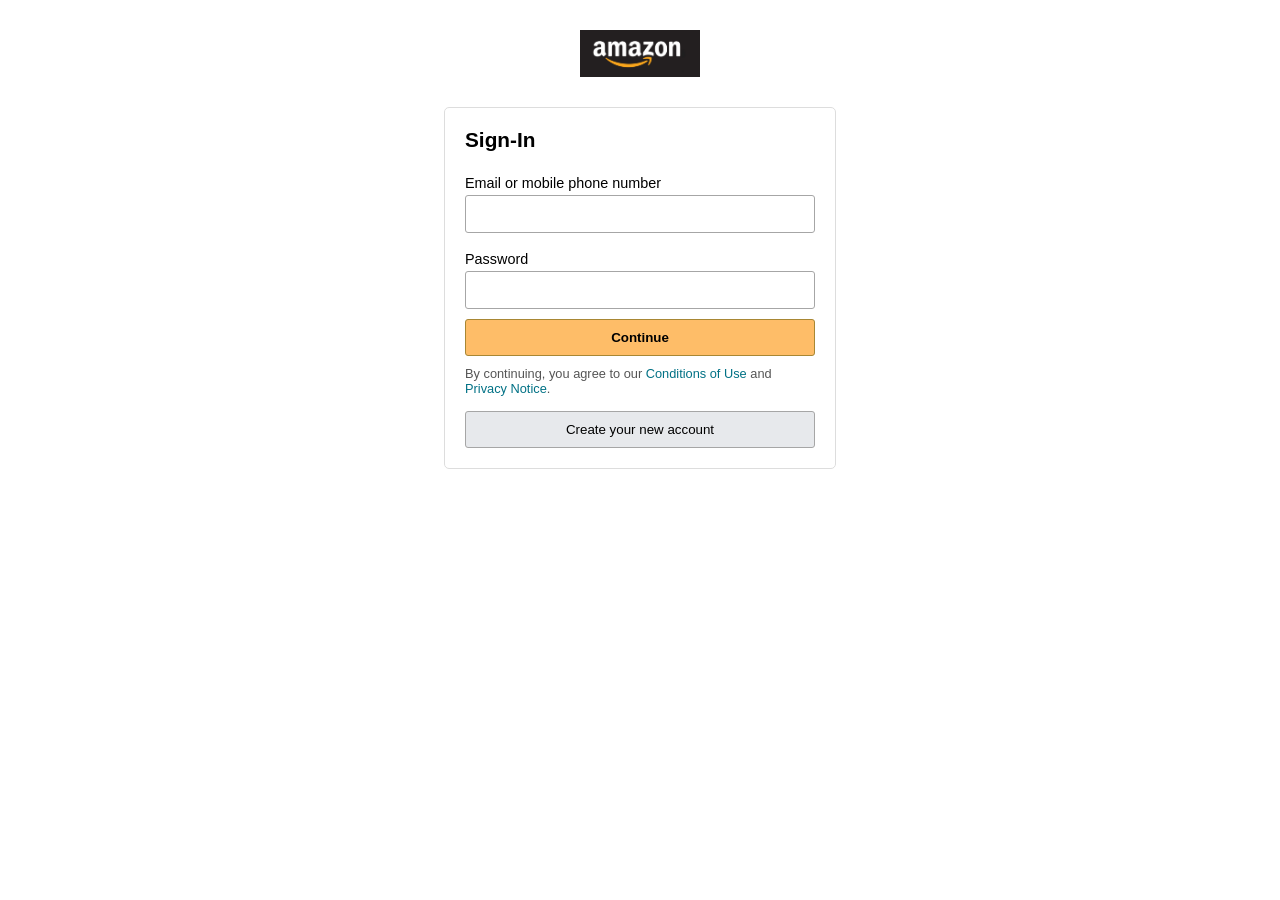
==== login.html @ b97c511e "Initial commit - Amazon project" ====
<!DOCTYPE html>
<html lang="en">
<head>
    <meta charset="UTF-8">
    <meta name="viewport" content="width=device-width, initial-scale=1.0">
    <title>login</title>
    <link rel="stylesheet" href="style.css">
</head>
<body>
     <div class="login-logo">
        <img src="amazon_logo2_1.png" alt="Logo">
    </div>

    <div class="login-box">
        <h2>Sign-In</h2>

        <form action="#">
            <label for="email">Email or mobile phone number</label>
            <input type="text" id="email" required>

            <label for="password">Password</label>
            <input type="password" id="password" required>

            <button type="submit" class="login-btn">Continue</button>
        </form>

        <p class="login-help">
            By continuing, you agree to our 
            <a href="#">Conditions of Use</a> and 
            <a href="#">Privacy Notice</a>.
        </p>

        <button class="new-account-btn">
            Create your new account
        </button>
    </div>

</body>
</html>
---- style.css ----
*{
   margin: 0;
   font-family: Arial, sans-serif; 
   border: border-box;
}

.navbar{
    height: 60px;
    background-color: #0F1111;
    color: white;
    display: flex;
    align-items: center;
    justify-content: space-evenly;
}

.nav-logo{
    height: 50px;
    width: 120px;
}

.logo{
    background-image: url("amazon_logo2_1.png");
    background-size: cover;
    height: 50px;
    width: 100%;
}

.border{
    border: 1px solid transparent;
}

.border:hover{
    border: 1px solid white;
}

/* box-2 */
.add-first{
   color: #CCCCCC;
   font-size: 0.75rem; /*0.85rem */
   margin-left: 15px;
}

.add-sec{
   color: #FFFFFF;
   margin-left: 3px;
}

.add-icon{
    display: flex;
    align-items: center;
}

.EN{
    display: flex;
    justify-content: space-evenly;
    align-items: center;
    margin-top: 10px;
}

.sel-box{
    display: inline-block;
    color:white;
    background-color: transparent;
    border: none;
    width: 40px;
    font-weight: 700;
    /* height: 50px; */
}

/* box-3 */
.nav-search{
    display: flex;
    justify-content: space-evenly;
    background-color: pink;
    width: 620px;
    height: 40px;
    border-radius: 3px;
}

.search-select{
    background-color: #f3f3f3;
    width: 50px;
    text-align: center;
    border-top-left-radius: 3px;
    border-bottom-left-radius: 3px;
    border: none;
    color: #0F1111;
    height: 40px;
}

.search-input{
    width: 100%;
    font-size: 0.875rem; /*1rem*/
    border: none;
}

.search-icon{
    width: 45px;
    display: flex;
    justify-content: center;
    align-items: center;
    font-size: 1.2rem;
    background-color: #febd68;
    border-top-right-radius: 3px;
    border-bottom-right-radius: 3px;
    color: #0F1111;
}

.nav-search:hover{
    border: 2px solid orange;
}
/* box-4 */
span{
    font-size: 0.75rem;
}

.nav-sec{
    font-size: 0.875rem;
    font-weight: 700;
}

/*box-6*/
.nav-cart i{
    font-size: 30px;
}
.nav-cart{
    font-size: 0.875rem;
    font-weight: 700;
}

/*panel*/
.panel{
    height: 39px;
    background-color: #222f3d;
    display: flex;
    color: white;
    align-items: center;
    justify-content: space-evenly;
}

.panel-all{
    font-size: 1rem;
    margin-left: 10px;
    font-weight: 700;

}

.panel-ops p{
    display: inline;
    margin-left: 15px;
}

.panel-ops{
    font-size: 0.875rem;
    width: 94.23%;
}

/*hero section*/
.hero-section{
    background-image: url("hero_image.jpg");
    height: 550px;
    background-size: cover;
    display: flex;
   justify-content: space-evenly;
   position: absolute;
   width: 100%;
   
}

.opacity{
    -webkit-mask-image: linear-gradient(to bottom, rgba(0, 0, 0, 0.5) 30%, rgba(0, 0, 0, 1) 50%);
  mask-image: linear-gradient(to top, rgba(0, 0, 0, 0.5) 30%, rgba(0, 0, 0, 1) 50%);
 
}


.xyz{
 width: 100%;
 
}

.hero-msg{
    background-color: white;
    color: black;
    height: 40px;
    display: flex;
    align-items: center;
    justify-content: space-evenly;
    font-size: 0.875rem;
    width: 1225px;
    margin-top: 250px;

}

.hero-msg a{
    color: #007185;
}

.bg{
    height: 220px;
    background: linear-gradient(to bottom, rgb(255, 0, 0), rgb(220, 167, 8));
}

/* shop section*/
.shop-section{
    display: flex;
    flex-wrap: wrap;
    justify-content: space-evenly;
    position: absolute;
    margin-top: 300px;
    background: linear-gradient(to bottom, transparent, rgba(237, 133, 68, 0.989), rgba(240, 237, 228, 0.685));
}
.box{
    height: 400px;
    width: 23%;
   background-color: white;
   padding: 20px 0px 15px;
   margin-top: 9px;
   margin-bottom: 10px;
}

.box-img{
    height: 300px;
    background-size: cover;
    margin-top: 1rem;
    margin-bottom: 2.8rem;
}

.box-content{
    margin-left: 1rem;
    margin-right: 1rem;
}

.box2{
    display: flex;
    flex-wrap: wrap;
     /* margin-top: 1rem;  */
     justify-content: space-evenly;
     align-items:center;
    height: 435px;
    width: 23%;
     background-color: white;
     margin-top: 9px;
    /* padding: 20px 0px 15px; */
    margin-left: 0px;
    margin-right: 0px;
}

.link1{
    margin-top: 100px;
    font-size: 0.75rem;
}

.box-img1{
    height:100px;
    width: 120px;
    background-size: cover;
    margin-bottom: 70px;
}

.text{
      
    margin-left: 15px;
}

.box2 a{
    margin-right: 90px;
}

.text1{
    margin-right: 15px;
     margin-top:10px;  
}

.text2{
    margin-top:10px;  
    margin-right: 35px; 
}

.text3{
    margin-top: 10px;
    margin-left: 15px;
}

/*Footer*/
footer{
    margin-top: 1000px;
}
.foot-panel1{
    background-color: #37475a;
    color: white;
    height: 49px;
    display: flex;
    justify-content: center;
    align-items: center;
    font-size: 0.8125rem;
}

.foot-panel2{
    background-color: #222f3d;
    color: white;
    height: 300px;
    display: flex;
    justify-content: space-evenly;
}
 
ul{
   margin-top: 35px;
}

ul p{
    margin:2px 0px 14px;
    font-weight: 700;
}

ul a{
    display: block;
    font-size: 0.875rem;
    margin-top: 10px;
    color: #dddddd;
}

ul a:hover{
    text-decoration: underline;
}

.foot-panel3{
    background-color: #222f3d;
    color: white;
    border-top: 0.25px solid white;
    height: 70px;
    display: flex;
    justify-content: center;
    align-items: center;
}

.logo{
     background-image: url("amazon_logo2_1.png");
    background-size: cover;
    height: 50px;
    width: 120px;
}

.b1{
     Display: flex;
    justify-content: space-evenly;
    align-items: center;
    font-size: 0.8125rem;
    border: 1px solid #848688;
    border-radius: 3px;
    background-color: transparent;
    color: white;
    width: 131.67px;
    height: 33.04px;
    font-size: 0.875rem;
    margin-left: 5px;
}

.abc{
    display: inline-block;
    color:white;
    background-color: transparent;
    border: none;
    width: 100px;
    height: 50px;
}

option{
    color: black;
    background-color: white;
}

.logo1{
    background-image: url("usa\ flag.jpeg");
    background-size: cover;
    width: 18px;
    height: 12px;
}


.boxes{
    display: flex;
    justify-content: space-evenly;
    align-items: center;
    margin-left: 35px;
}


.foot-panel4{
    background-color: #0F1111;
    color: white;
    height: 80px;
    font-size: 0.7rem;
    text-align: center;
}

.pages{
    padding-top: 25px;
}

.copyright{
    padding-top: 5px;
}

/* ===== LOGIN PAGE ===== */
.login-logo {
  display: flex;
  justify-content: center;
  margin: 30px 0;
}

.login-logo img {
  width: 120px;
}

.login-box {
  width: 350px;
  margin: auto;
  border: 1px solid #ddd;
  padding: 20px;
  border-radius: 5px;
  background: #fff;
}

.login-box h2 {
  margin-bottom: 15px;
  font-size: 1.3rem;
}

.login-box form {
  display: flex;
  flex-direction: column;
}

.login-box label {
  font-size: 0.9rem;
  margin: 8px 0 4px;
}

.login-box input {
  padding: 10px;
  border: 1px solid #a6a6a6;
  border-radius: 3px;
  margin-bottom: 10px;
  font-size: 0.9rem;
}

.login-btn {
  background: #febd68;
  border: 1px solid #a88734;
  padding: 10px;
  border-radius: 3px;
  font-weight: bold;
  cursor: pointer;
}

.login-btn:hover {
  background: #f3a847;
}

.login-help {
  font-size: 0.8rem;
  margin-top: 10px;
  color: #555;
}

.login-help a {
  color: #007185;
  text-decoration: none;
}

.login-help a:hover {
  text-decoration: underline;
}

.new-account-btn {
  margin-top: 15px;
  width: 100%;
  background: #e7e9ec;
  border: 1px solid #a6a6a6;
  padding: 10px;
  border-radius: 3px;
  cursor: pointer;
}

.new-account-btn:hover {
  background: #d6d9dc;
}
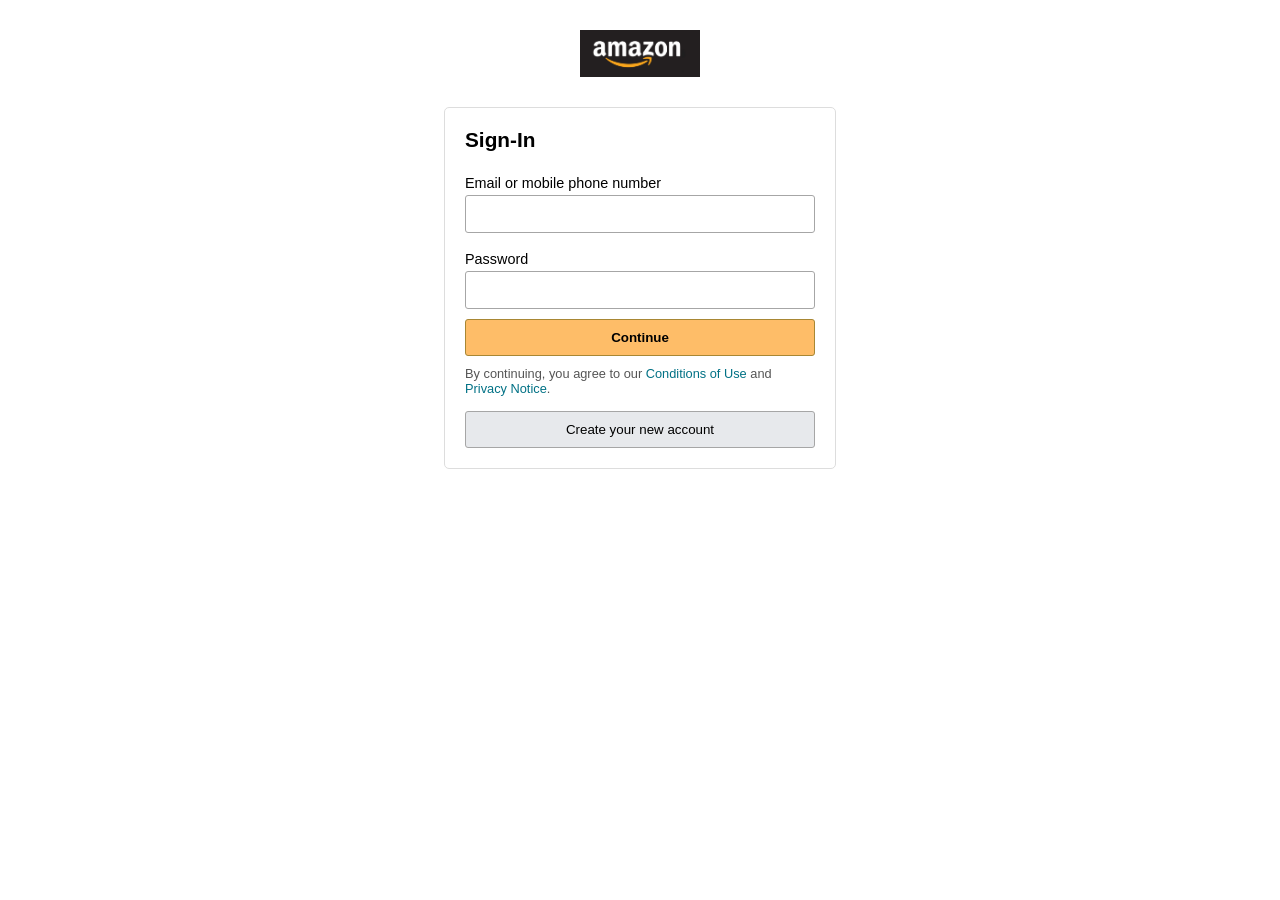
==== commit 6f65dcbb: "Updated UI and created folder" ====
--- a/login.html
+++ b/login.html
@@ -8,7 +8,7 @@
 </head>
 <body>
      <div class="login-logo">
-        <img src="amazon_logo2_1.png" alt="Logo">
+        <img src="images/amazon_logo2_1.png" alt="Logo">
     </div>
 
     <div class="login-box">
--- a/style.css
+++ b/style.css
@@ -19,7 +19,7 @@
 }
 
 .logo{
-    background-image: url("amazon_logo2_1.png");
+    background-image: url("images/amazon_logo2_1.png");
     background-size: cover;
     height: 50px;
     width: 100%;
@@ -157,7 +157,7 @@
 
 /*hero section*/
 .hero-section{
-    background-image: url("hero_image.jpg");
+    background-image: url("images/hero_image.jpg");
     height: 550px;
     background-size: cover;
     display: flex;
@@ -335,7 +335,7 @@
 }
 
 .logo{
-     background-image: url("amazon_logo2_1.png");
+     background-image: url("images/amazon_logo2_1.png");
     background-size: cover;
     height: 50px;
     width: 120px;
@@ -371,7 +371,7 @@
 }
 
 .logo1{
-    background-image: url("usa\ flag.jpeg");
+    background-image: url("images/usa\ flag.jpeg");
     background-size: cover;
     width: 18px;
     height: 12px;
